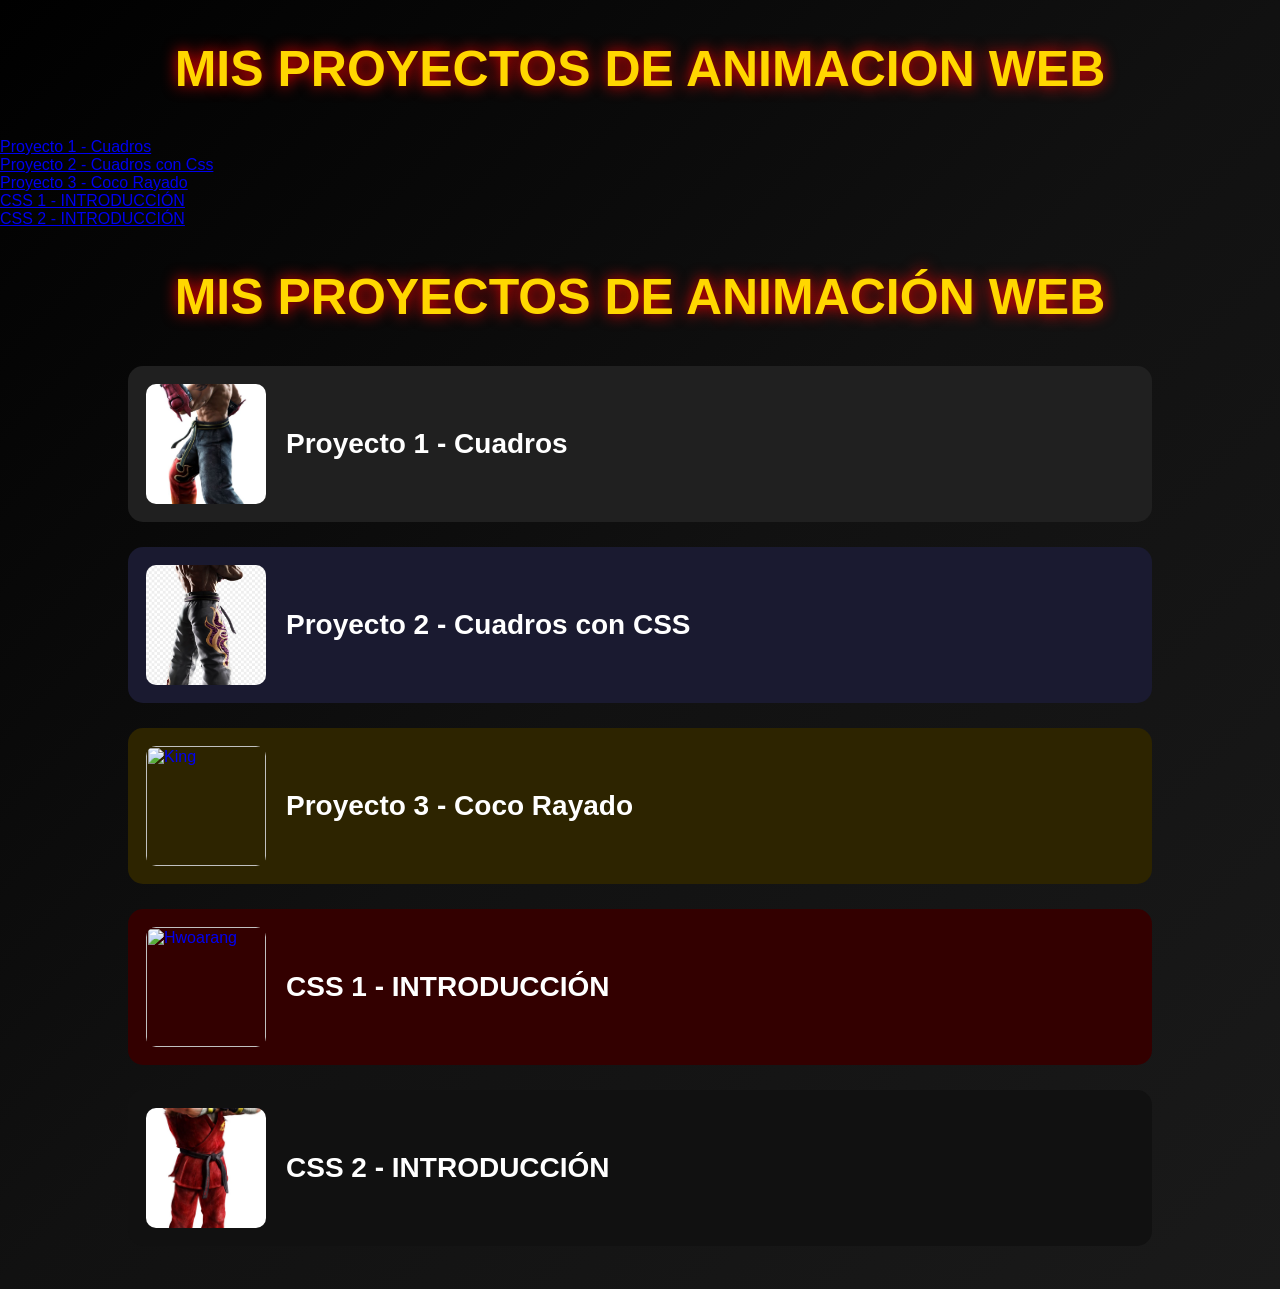
==== index.html @ c8acf873 "Add files via upload" ====
<html>
<head>
    <title></title>
    <style></style>
</head>

<body>

    <h1>MIS PROYECTOS DE ANIMACION WEB</h1>

    <ol>
        <li><a href="ANIMACION 1/index.html">Proyecto 1 - Cuadros</a></li>
        <li><a href="ANIMACION 2/index.html">Proyecto 2 - Cuadros con Css</a></li>
        <li><a href="ANIMACION 3/index.html">Proyecto 3 - Coco Rayado</a></li>
        <li><a href="ANIMACION 4/index.html">CSS 1 - INTRODUCCIÓN</a></li>
        <li><a href="ANIMACION 5/index.html">CSS 2 - INTRODUCCIÓN</a></li>


<h1>MIS PROYECTOS DE ANIMACIÓN WEB</h1>
<!DOCTYPE html>
<html lang="es">
<head>
    <meta charset="UTF-8">
    <title>Mis Proyectos de Animación Web</title>
    <link rel="stylesheet" href="style.css">
</head>
<body>

<div class="contenedor">

    <a href="#" class="personaje jin">
        <img src="img1/jin.jpg" alt="Jin Kazama">
        <span>Proyecto 1 - Cuadros</span>
    </a>

    <a href="#" class="personaje kazuya">
        <img src="img1/kazuya.png" alt="Kazuya">
        <span>Proyecto 2 - Cuadros con CSS</span>
    </a>

    <a href="#" class="personaje king">
        <img src="img1/king.jpg" alt="King">
        <span>Proyecto 3 - Coco Rayado</span>
    </a>

    <a href="#" class="personaje hwoarang">
        <img src="img1/hwoarang.webp" alt="Hwoarang">
        <span>CSS 1 - INTRODUCCIÓN</span>
    </a>

    <a href="#" class="personaje paul">
        <img src="img1/paul.webp" alt="Paul Phoenix">
        <span>CSS 2 - INTRODUCCIÓN</span>
    </a>

</div>

</body>
</html>

        <ol>
            <li></li>
        </ol>

    </ol>

</body>
</html>
---- style.css ----
*{
    margin:0;
    padding:0;
    box-sizing:border-box;
}

body{

    background:linear-gradient(135deg,#000,#111,#1a1a1a);
    font-family:Arial, Helvetica, sans-serif;
    color:white;
}

h1{

    text-align:center;
    margin:40px;
    font-size:50px;
    color:#ffd700;
    text-shadow:0 0 15px red;
}

.contenedor{

    width:80%;
    margin:auto;
}

.personaje{

    display:flex;
    align-items:center;
    text-decoration:none;
    margin:25px 0;
    padding:15px;
    border-radius:15px;
    transition:.4s;
    border:3px solid transparent;
}

.personaje img{

    width:120px;
    height:120px;
    object-fit:cover;
    border-radius:10px;
    margin-right:20px;
    transition:.4s;
}

.personaje span{

    font-size:28px;
    color:white;
    font-weight:bold;
}

.personaje:hover{

    transform:translateX(20px) scale(1.05);
    box-shadow:0 0 30px #ff0000;
}

/* Jin */

.jin{
    background:#202020;
}

.jin:hover{
    border-color:#ff0000;
}

/* Kazuya */

.kazuya{
    background:#1a1a30;
}

.kazuya:hover{
    border-color:#00a2ff;
}

/* King */

.king{
    background:#2d2400;
}

.king:hover{
    border-color:#ffd700;
}

/* Hwoarang */

.hwoarang{
    background:#330000;
}

.hwoarang:hover{
    border-color:#ff6600;
}

/* Paul */

.paul{
    background:#111;
}

.paul:hover{
    border-color:#ffffff;
}

.personaje:hover img{

    transform:scale(1.2) rotate(-5deg);
}
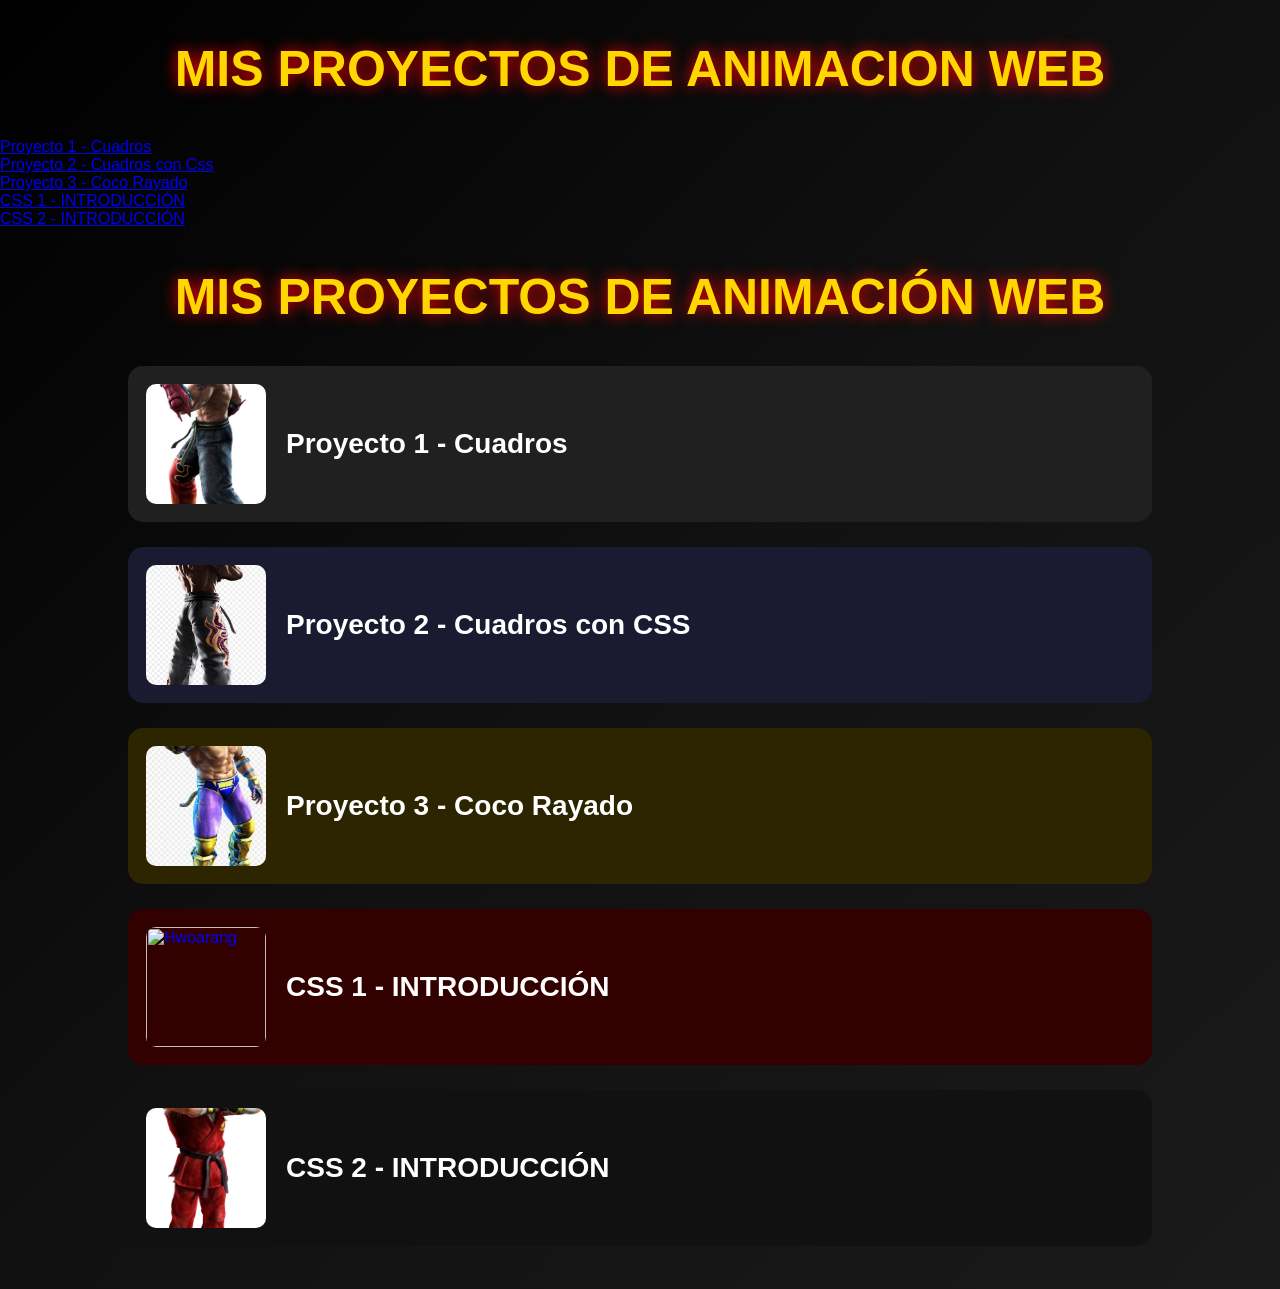
==== commit 354b3720: "Add files via upload" ====
--- a/index.html
+++ b/index.html
@@ -39,12 +39,12 @@
     </a>
 
     <a href="#" class="personaje king">
-        <img src="img1/king.jpg" alt="King">
+        <img src="img1/king.jfif" alt="King">
         <span>Proyecto 3 - Coco Rayado</span>
     </a>
 
     <a href="#" class="personaje hwoarang">
-        <img src="img1/hwoarang.webp" alt="Hwoarang">
+        <img src="img1/hwoarang.jfif" alt="Hwoarang">
         <span>CSS 1 - INTRODUCCIÓN</span>
     </a>
 
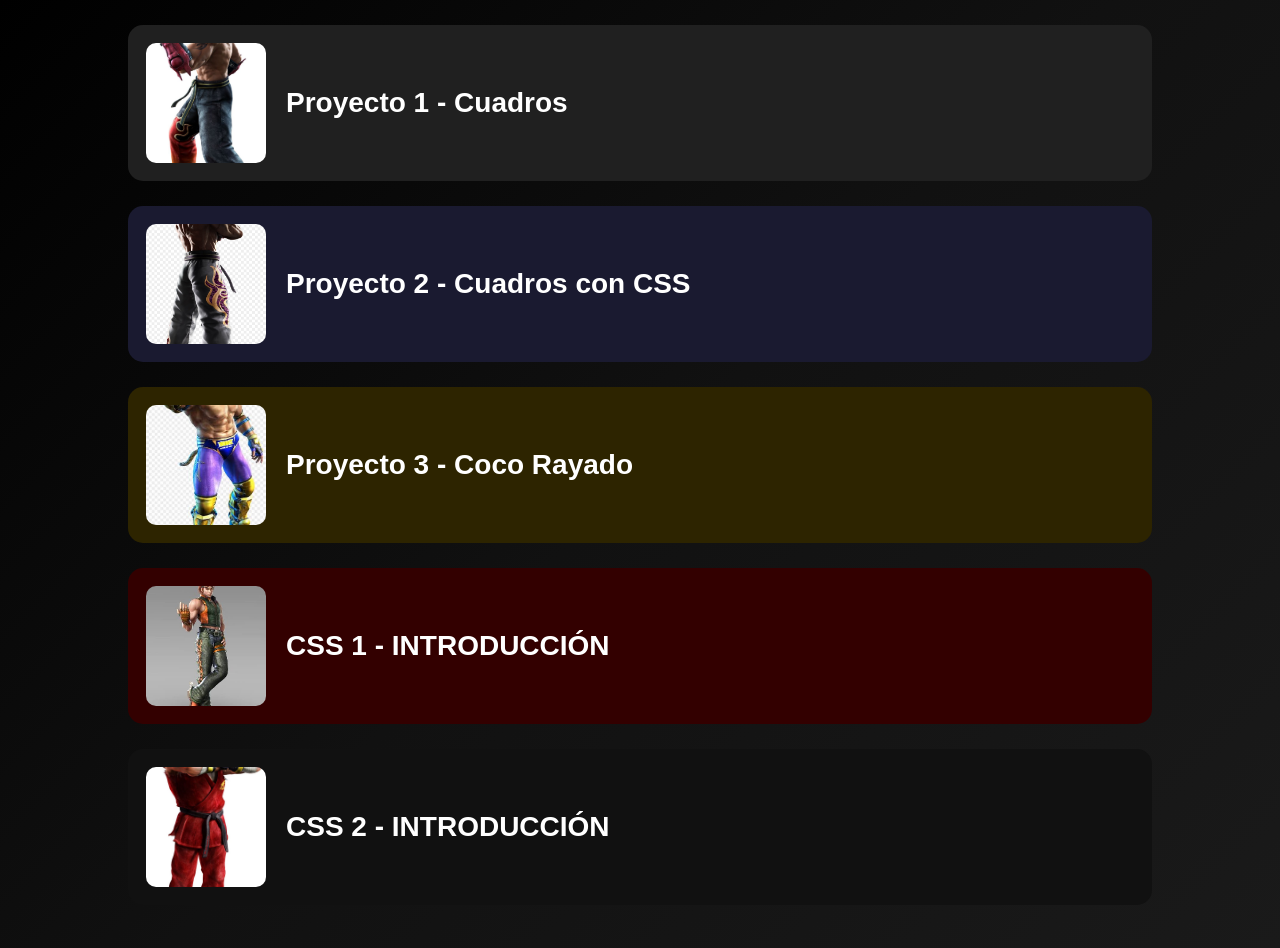
==== commit e18dcfd7: "Add files via upload" ====
--- a/index.html
+++ b/index.html
@@ -1,27 +1,9 @@
-<html>
-<head>
-    <title></title>
-    <style></style>
-</head>
 
-<body>
-
-    <h1>MIS PROYECTOS DE ANIMACION WEB</h1>
-
-    <ol>
-        <li><a href="ANIMACION 1/index.html">Proyecto 1 - Cuadros</a></li>
-        <li><a href="ANIMACION 2/index.html">Proyecto 2 - Cuadros con Css</a></li>
-        <li><a href="ANIMACION 3/index.html">Proyecto 3 - Coco Rayado</a></li>
-        <li><a href="ANIMACION 4/index.html">CSS 1 - INTRODUCCIÓN</a></li>
-        <li><a href="ANIMACION 5/index.html">CSS 2 - INTRODUCCIÓN</a></li>
-
-
-<h1>MIS PROYECTOS DE ANIMACIÓN WEB</h1>
 <!DOCTYPE html>
 <html lang="es">
 <head>
     <meta charset="UTF-8">
-    <title>Mis Proyectos de Animación Web</title>
+    <title>MIS PROYECTOS DE ANIMACIÓN WEB</title>
     <link rel="stylesheet" href="style.css">
 </head>
 <body>
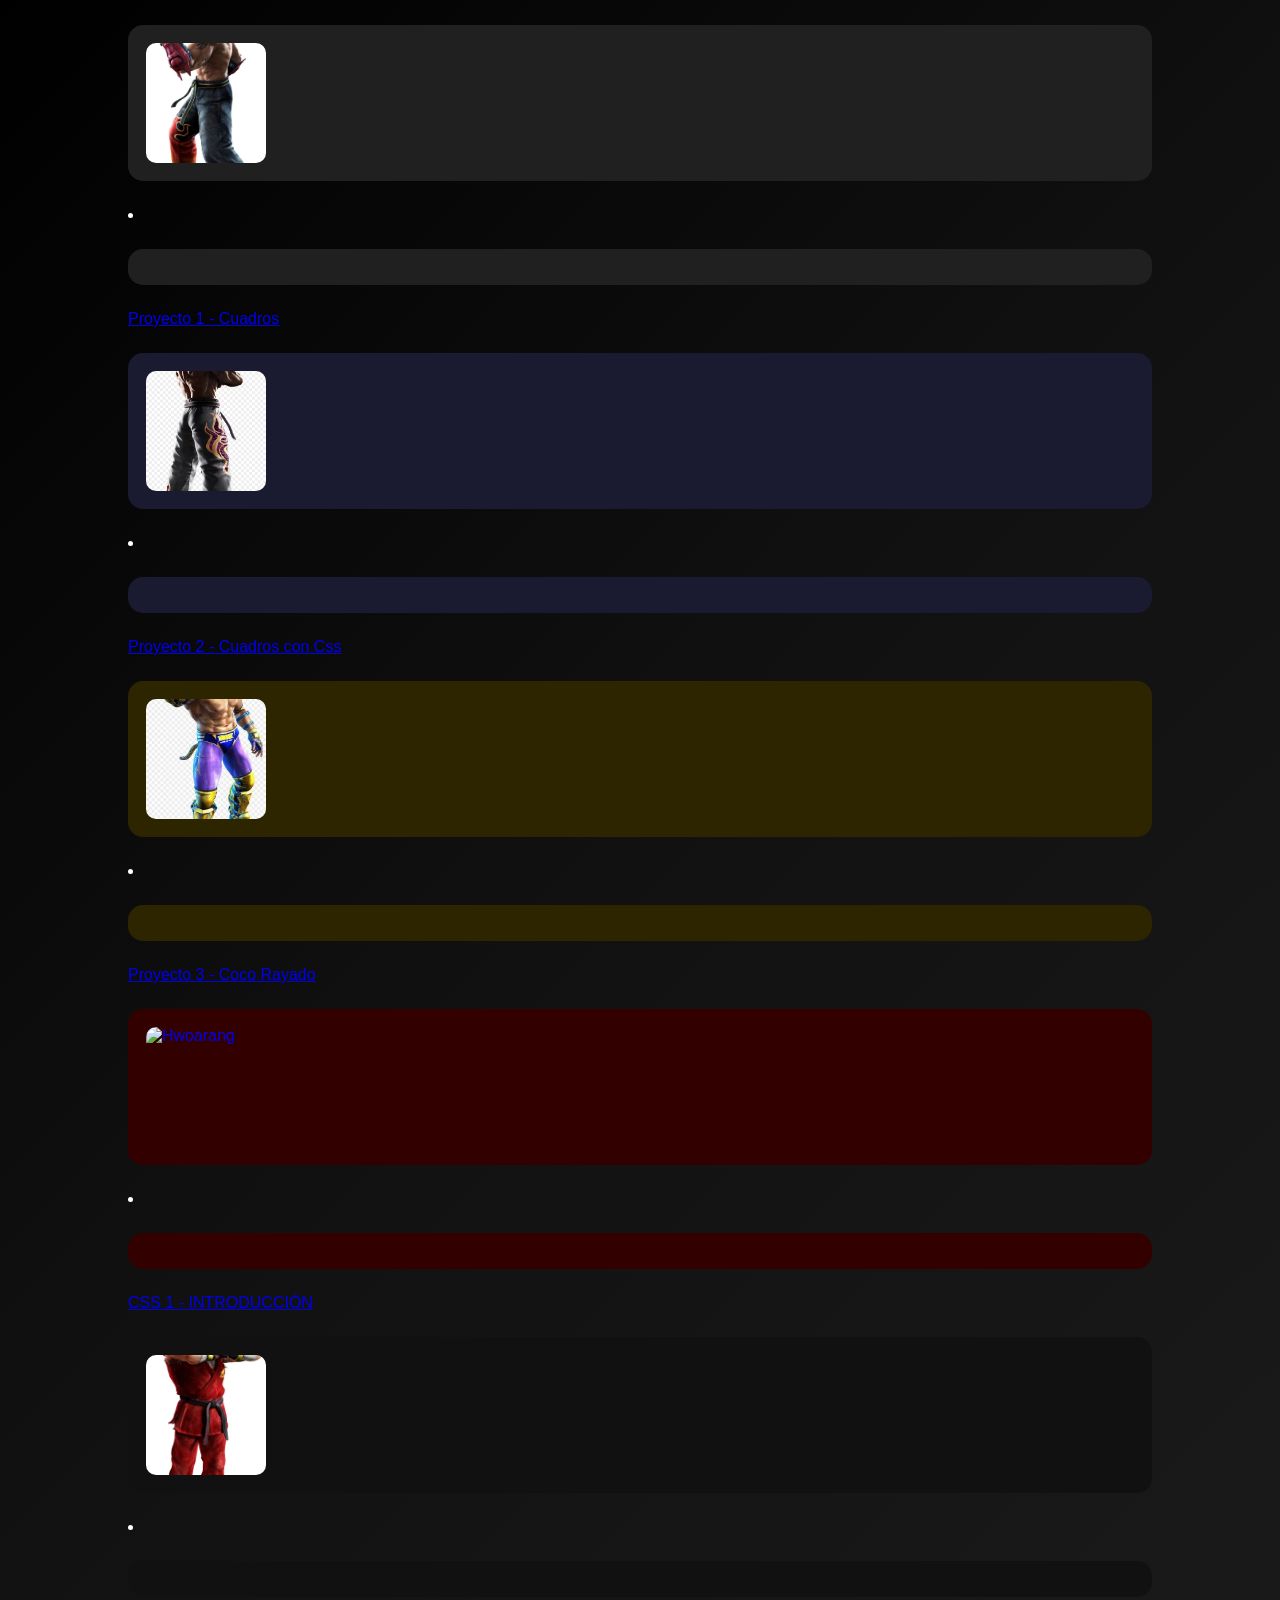
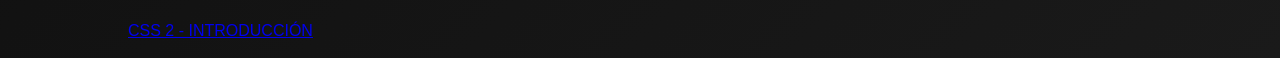
==== commit 265b08ea: "Add files via upload" ====
--- a/index.html
+++ b/index.html
@@ -1,9 +1,8 @@
-
 <!DOCTYPE html>
 <html lang="es">
 <head>
     <meta charset="UTF-8">
-    <title>MIS PROYECTOS DE ANIMACIÓN WEB</title>
+    <title>Mis Proyectos de Animación Web</title>
     <link rel="stylesheet" href="style.css">
 </head>
 <body>
@@ -12,27 +11,27 @@
 
     <a href="#" class="personaje jin">
         <img src="img1/jin.jpg" alt="Jin Kazama">
-        <span>Proyecto 1 - Cuadros</span>
+        <li><a href="ANIMACION 1/index.html">Proyecto 1 - Cuadros</a></li>
     </a>
 
     <a href="#" class="personaje kazuya">
         <img src="img1/kazuya.png" alt="Kazuya">
-        <span>Proyecto 2 - Cuadros con CSS</span>
+        <li><a href="ANIMACION 2/index.html">Proyecto 2 - Cuadros con Css</a></li>
     </a>
 
     <a href="#" class="personaje king">
         <img src="img1/king.jfif" alt="King">
-        <span>Proyecto 3 - Coco Rayado</span>
+        <li><a href="ANIMACION 3/index.html">Proyecto 3 - Coco Rayado</a></li>
     </a>
 
     <a href="#" class="personaje hwoarang">
-        <img src="img1/hwoarang.jfif" alt="Hwoarang">
-        <span>CSS 1 - INTRODUCCIÓN</span>
+        <img src="img1/hwoarang." alt="Hwoarang">
+        <li><a href="ANIMACION 4/index.html">CSS 1 - INTRODUCCIÓN</a></li>
     </a>
 
     <a href="#" class="personaje paul">
         <img src="img1/paul.webp" alt="Paul Phoenix">
-        <span>CSS 2 - INTRODUCCIÓN</span>
+        <li><a href="ANIMACION 5/index.html">CSS 2 - INTRODUCCIÓN</a></li>
     </a>
 
 </div>
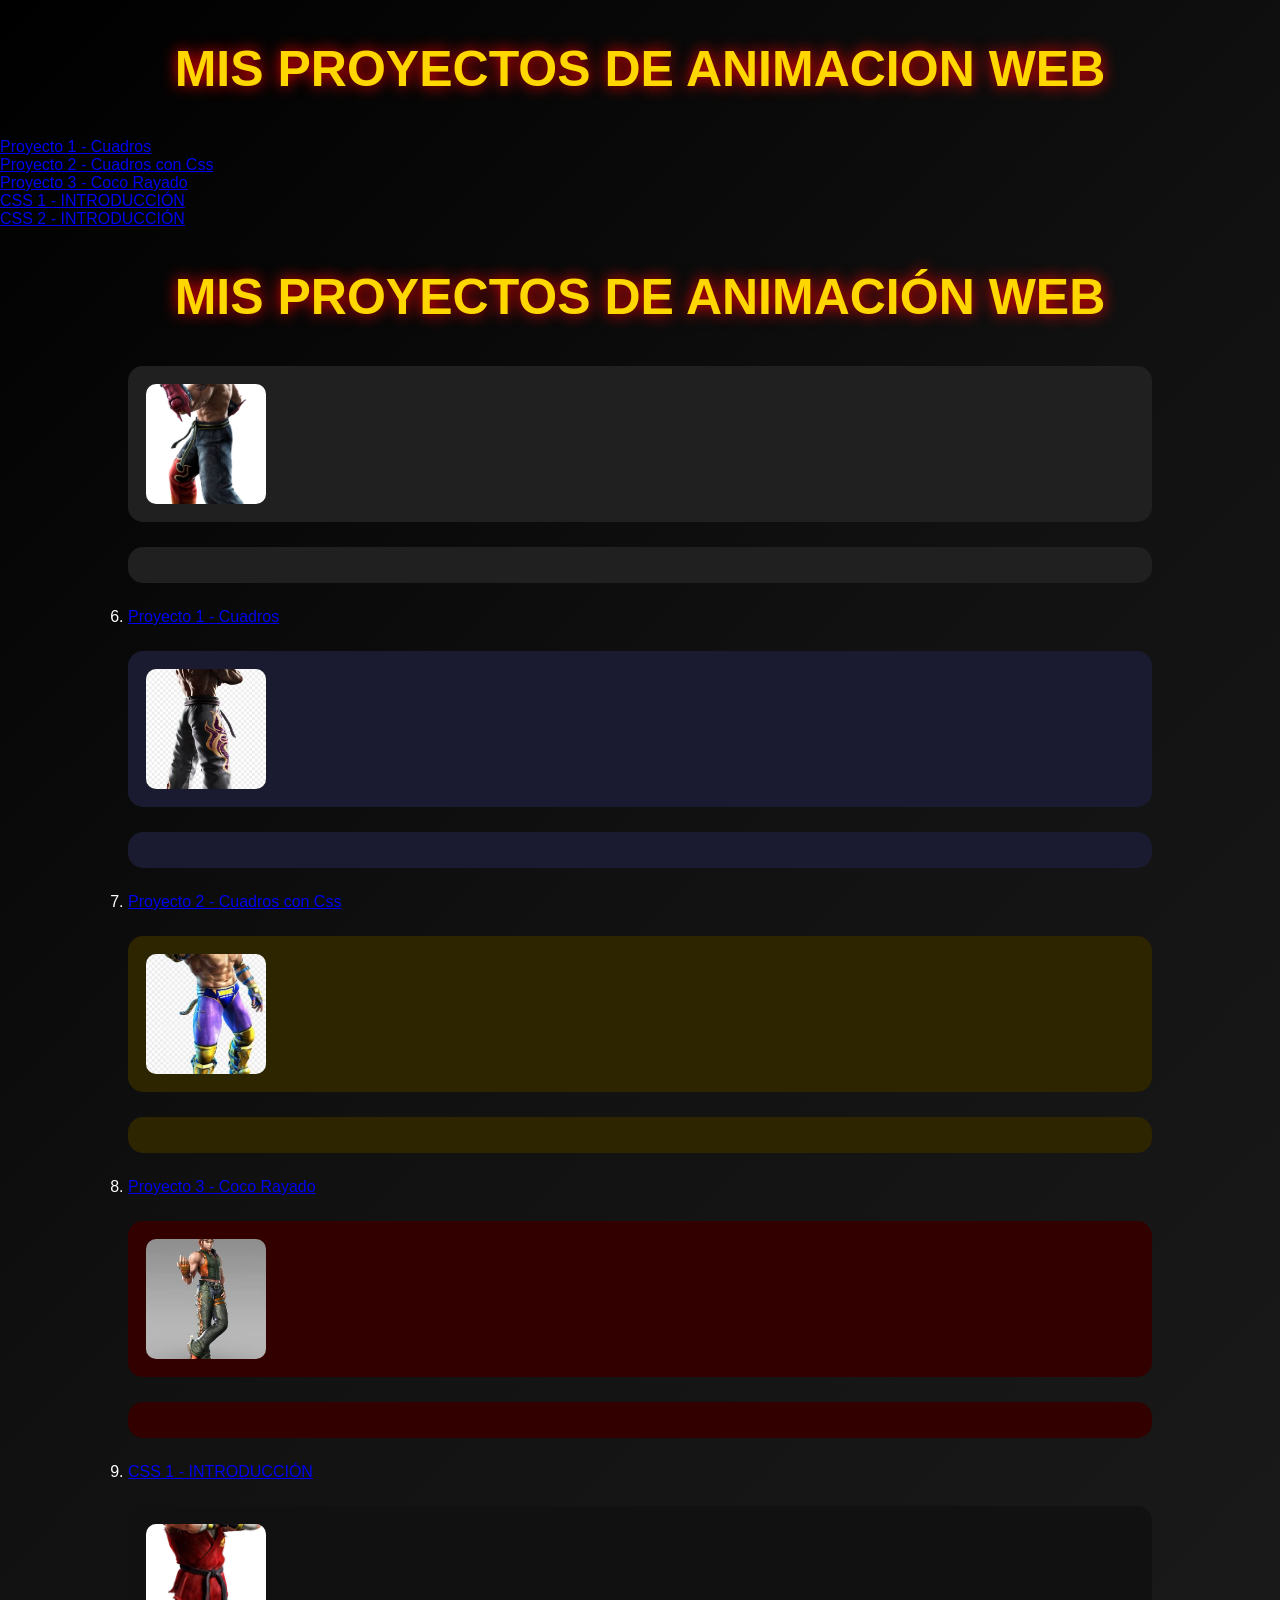
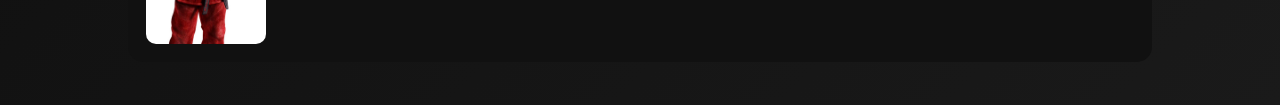
==== commit 216aeac3: "Add files via upload" ====
--- a/index.html
+++ b/index.html
@@ -1,3 +1,22 @@
+<html>
+<head>
+    <title></title>
+    <style></style>
+</head>
+
+<body>
+
+    <h1>MIS PROYECTOS DE ANIMACION WEB</h1>
+
+    <ol>
+        <li><a href="ANIMACION 1/index.html">Proyecto 1 - Cuadros</a></li>
+        <li><a href="ANIMACION 2/index.html">Proyecto 2 - Cuadros con Css</a></li>
+        <li><a href="ANIMACION 3/index.html">Proyecto 3 - Coco Rayado</a></li>
+        <li><a href="ANIMACION 4/index.html">CSS 1 - INTRODUCCIÓN</a></li>
+        <li><a href="ANIMACION 5/index.html">CSS 2 - INTRODUCCIÓN</a></li>
+
+
+<h1>MIS PROYECTOS DE ANIMACIÓN WEB</h1>
 <!DOCTYPE html>
 <html lang="es">
 <head>
@@ -25,13 +44,13 @@
     </a>
 
     <a href="#" class="personaje hwoarang">
-        <img src="img1/hwoarang." alt="Hwoarang">
+        <img src="img1/hwoarang.jfif" alt="Hwoarang">
         <li><a href="ANIMACION 4/index.html">CSS 1 - INTRODUCCIÓN</a></li>
     </a>
 
     <a href="#" class="personaje paul">
         <img src="img1/paul.webp" alt="Paul Phoenix">
-        <li><a href="ANIMACION 5/index.html">CSS 2 - INTRODUCCIÓN</a></li>
+        
     </a>
 
 </div>
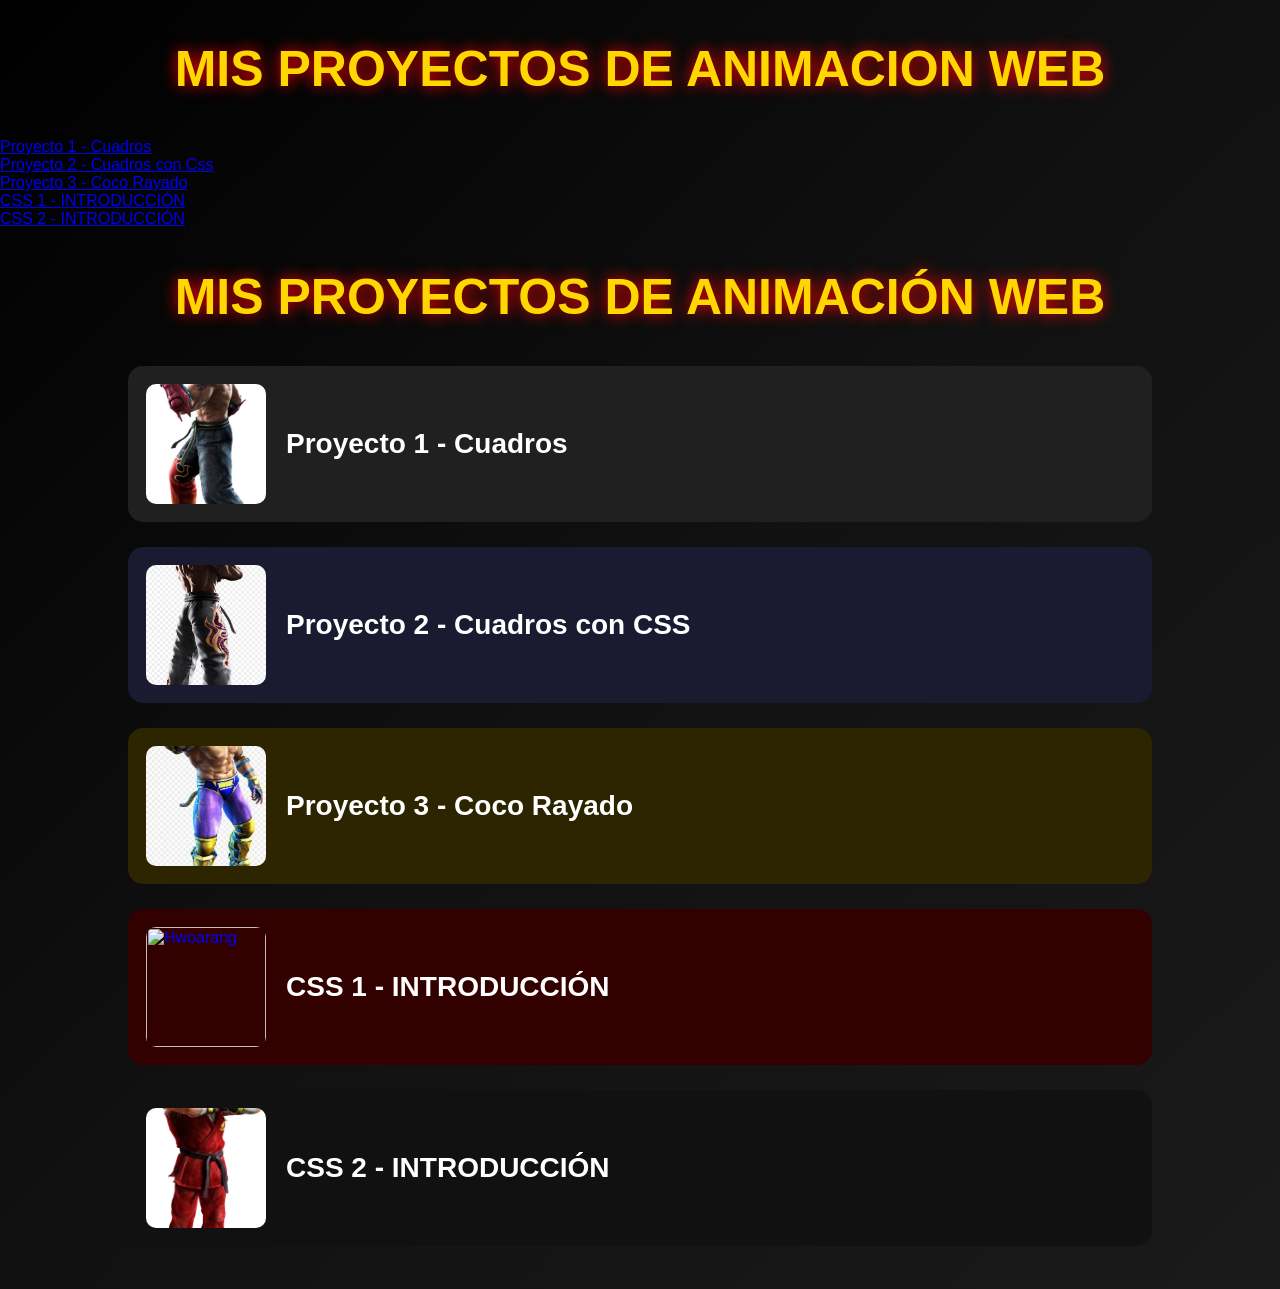
==== commit 4b281b60: "Add files via upload" ====
--- a/index.html
+++ b/index.html
@@ -30,27 +30,27 @@
 
     <a href="#" class="personaje jin">
         <img src="img1/jin.jpg" alt="Jin Kazama">
-        <li><a href="ANIMACION 1/index.html">Proyecto 1 - Cuadros</a></li>
+        <span>Proyecto 1 - Cuadros</span>
     </a>
 
     <a href="#" class="personaje kazuya">
         <img src="img1/kazuya.png" alt="Kazuya">
-        <li><a href="ANIMACION 2/index.html">Proyecto 2 - Cuadros con Css</a></li>
+        <span>Proyecto 2 - Cuadros con CSS</span>
     </a>
 
     <a href="#" class="personaje king">
         <img src="img1/king.jfif" alt="King">
-        <li><a href="ANIMACION 3/index.html">Proyecto 3 - Coco Rayado</a></li>
+        <span>Proyecto 3 - Coco Rayado</span>
     </a>
 
     <a href="#" class="personaje hwoarang">
-        <img src="img1/hwoarang.jfif" alt="Hwoarang">
-        <li><a href="ANIMACION 4/index.html">CSS 1 - INTRODUCCIÓN</a></li>
+        <img src="img1/hwoarang.webp" alt="Hwoarang">
+        <span>CSS 1 - INTRODUCCIÓN</span>
     </a>
 
     <a href="#" class="personaje paul">
         <img src="img1/paul.webp" alt="Paul Phoenix">
-        
+        <span>CSS 2 - INTRODUCCIÓN</span>
     </a>
 
 </div>
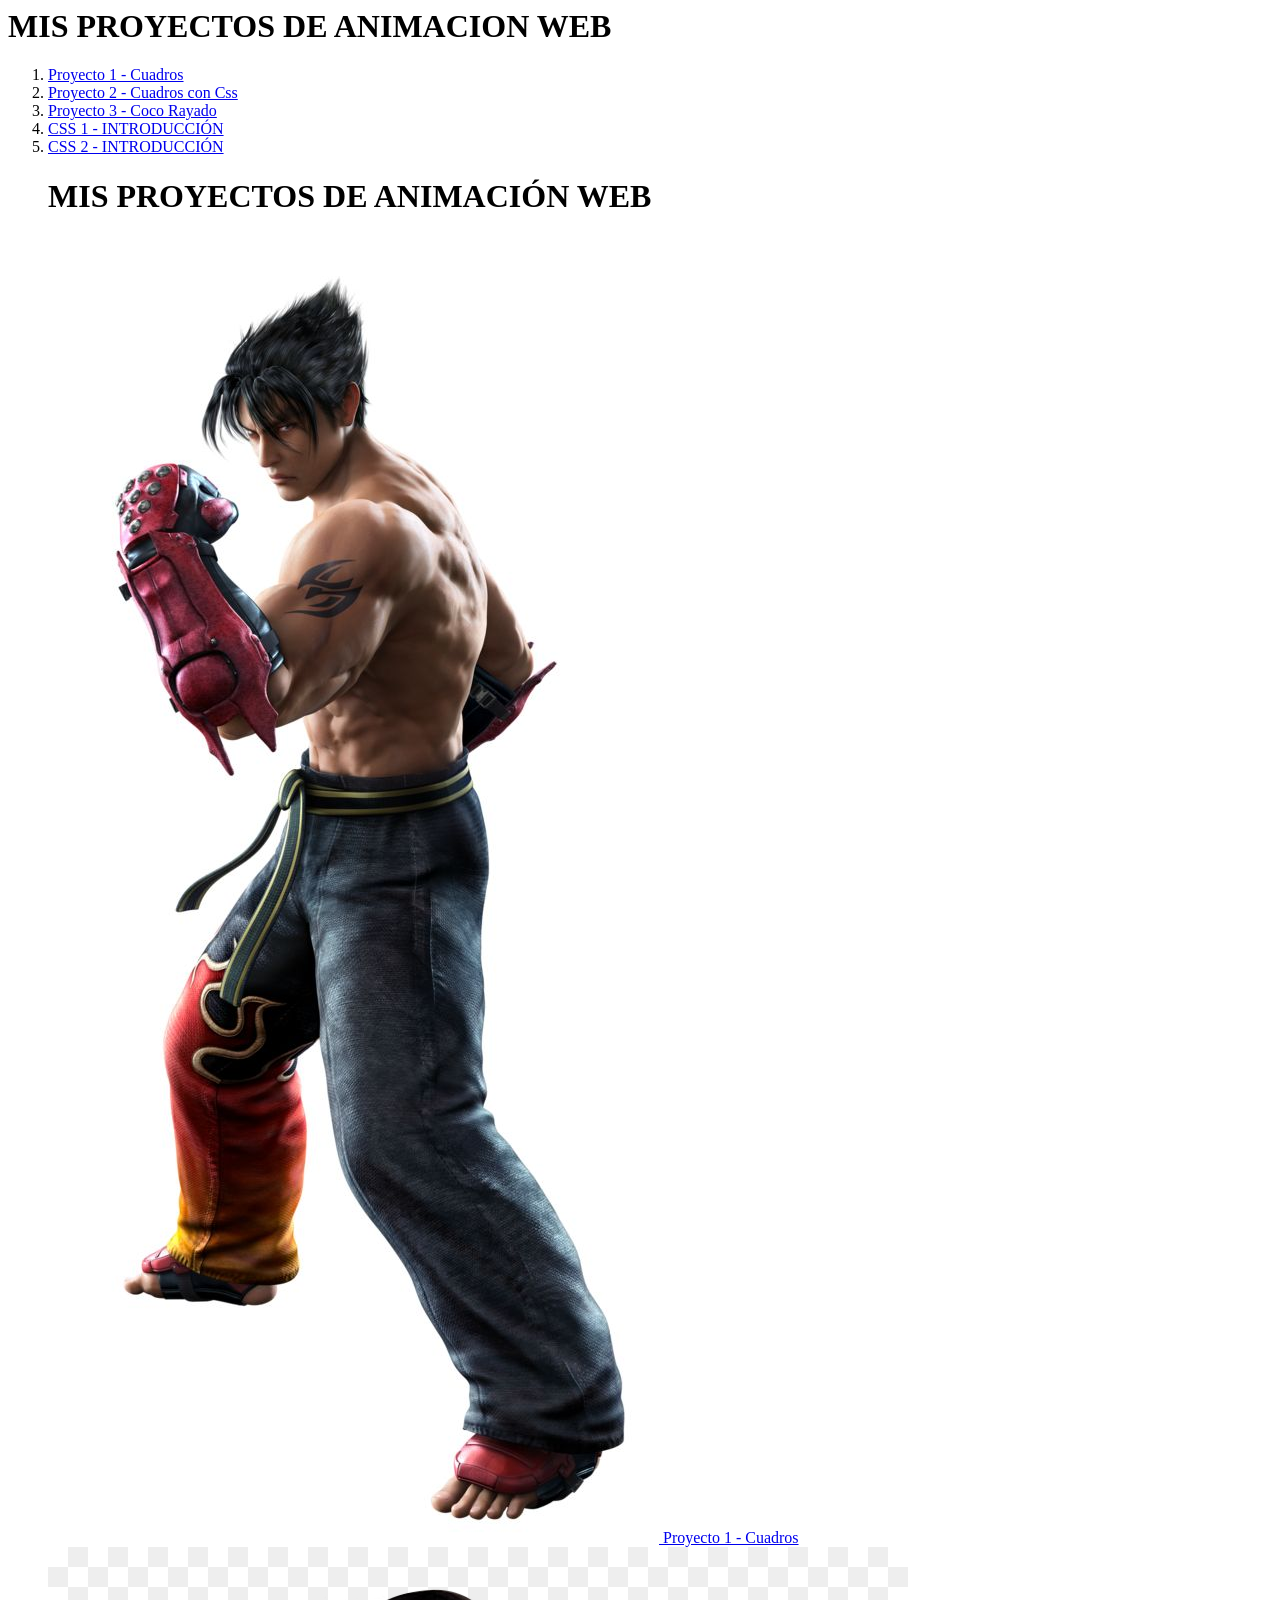
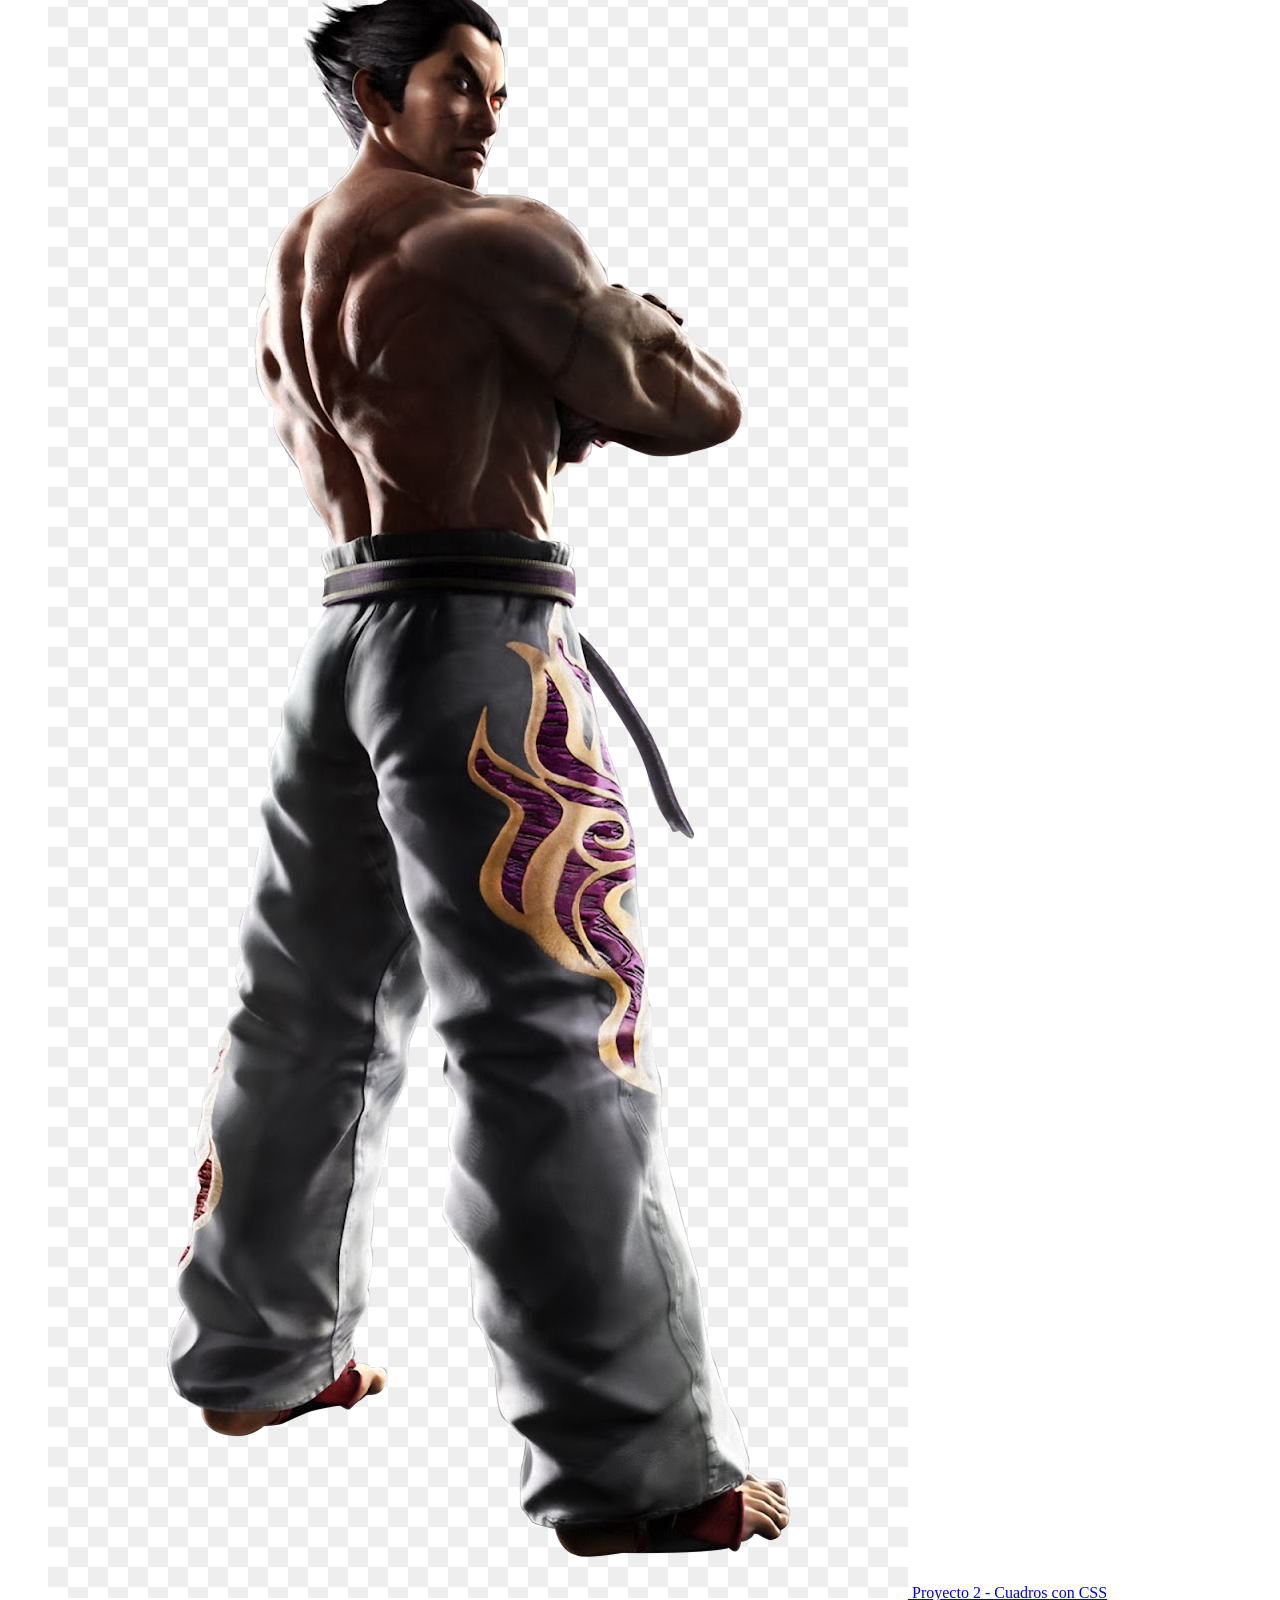
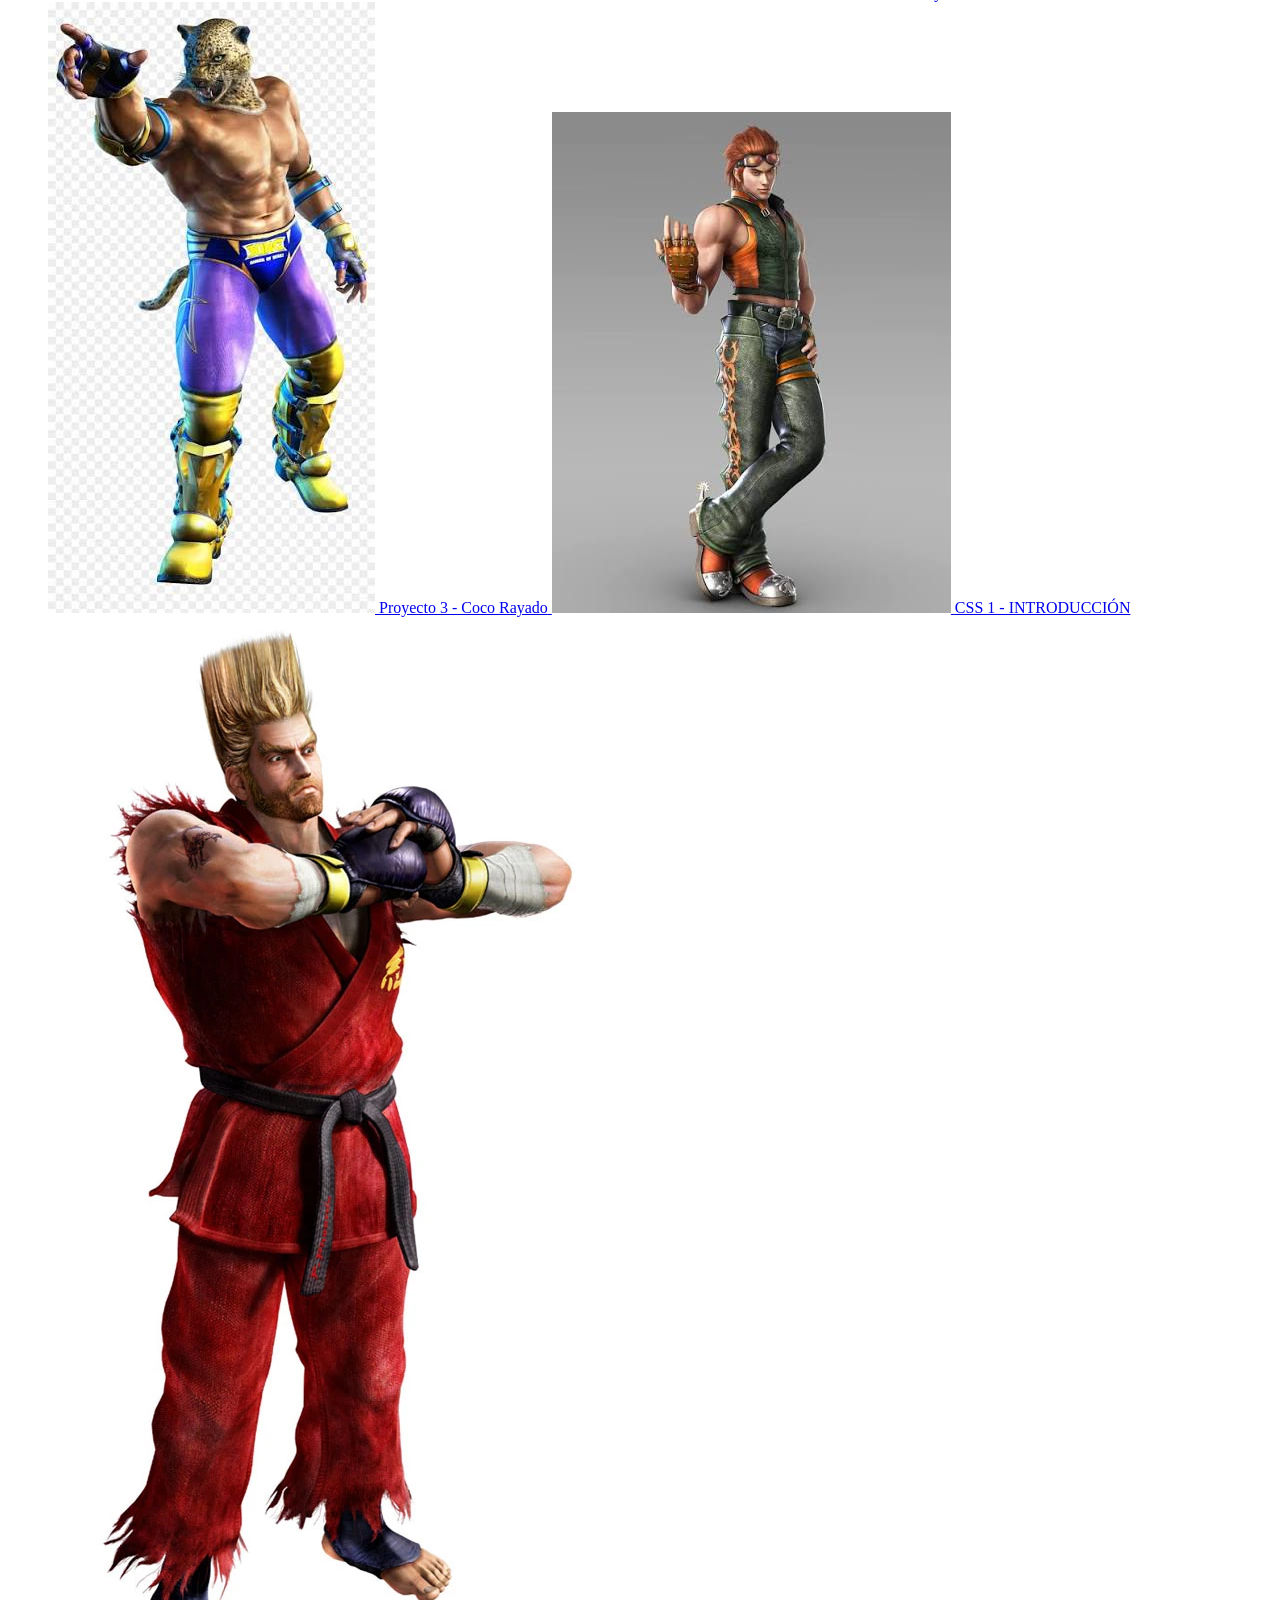
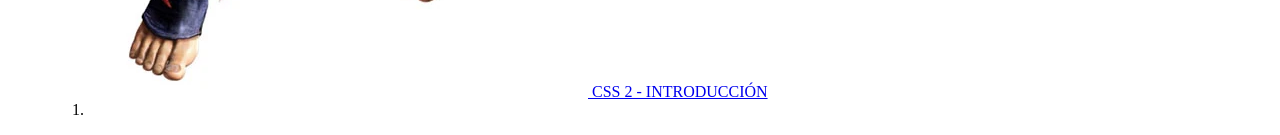
==== commit ecc349a0: "Add files via upload" ====
--- a/index.html
+++ b/index.html
@@ -17,14 +17,7 @@
 
 
 <h1>MIS PROYECTOS DE ANIMACIÓN WEB</h1>
-<!DOCTYPE html>
-<html lang="es">
-<head>
-    <meta charset="UTF-8">
-    <title>Mis Proyectos de Animación Web</title>
-    <link rel="stylesheet" href="style.css">
-</head>
-<body>
+
 
 <div class="contenedor">
 
@@ -44,7 +37,7 @@
     </a>
 
     <a href="#" class="personaje hwoarang">
-        <img src="img1/hwoarang.webp" alt="Hwoarang">
+        <img src="img1/hwoarang.jfif" alt="Hwoarang">
         <span>CSS 1 - INTRODUCCIÓN</span>
     </a>
 
